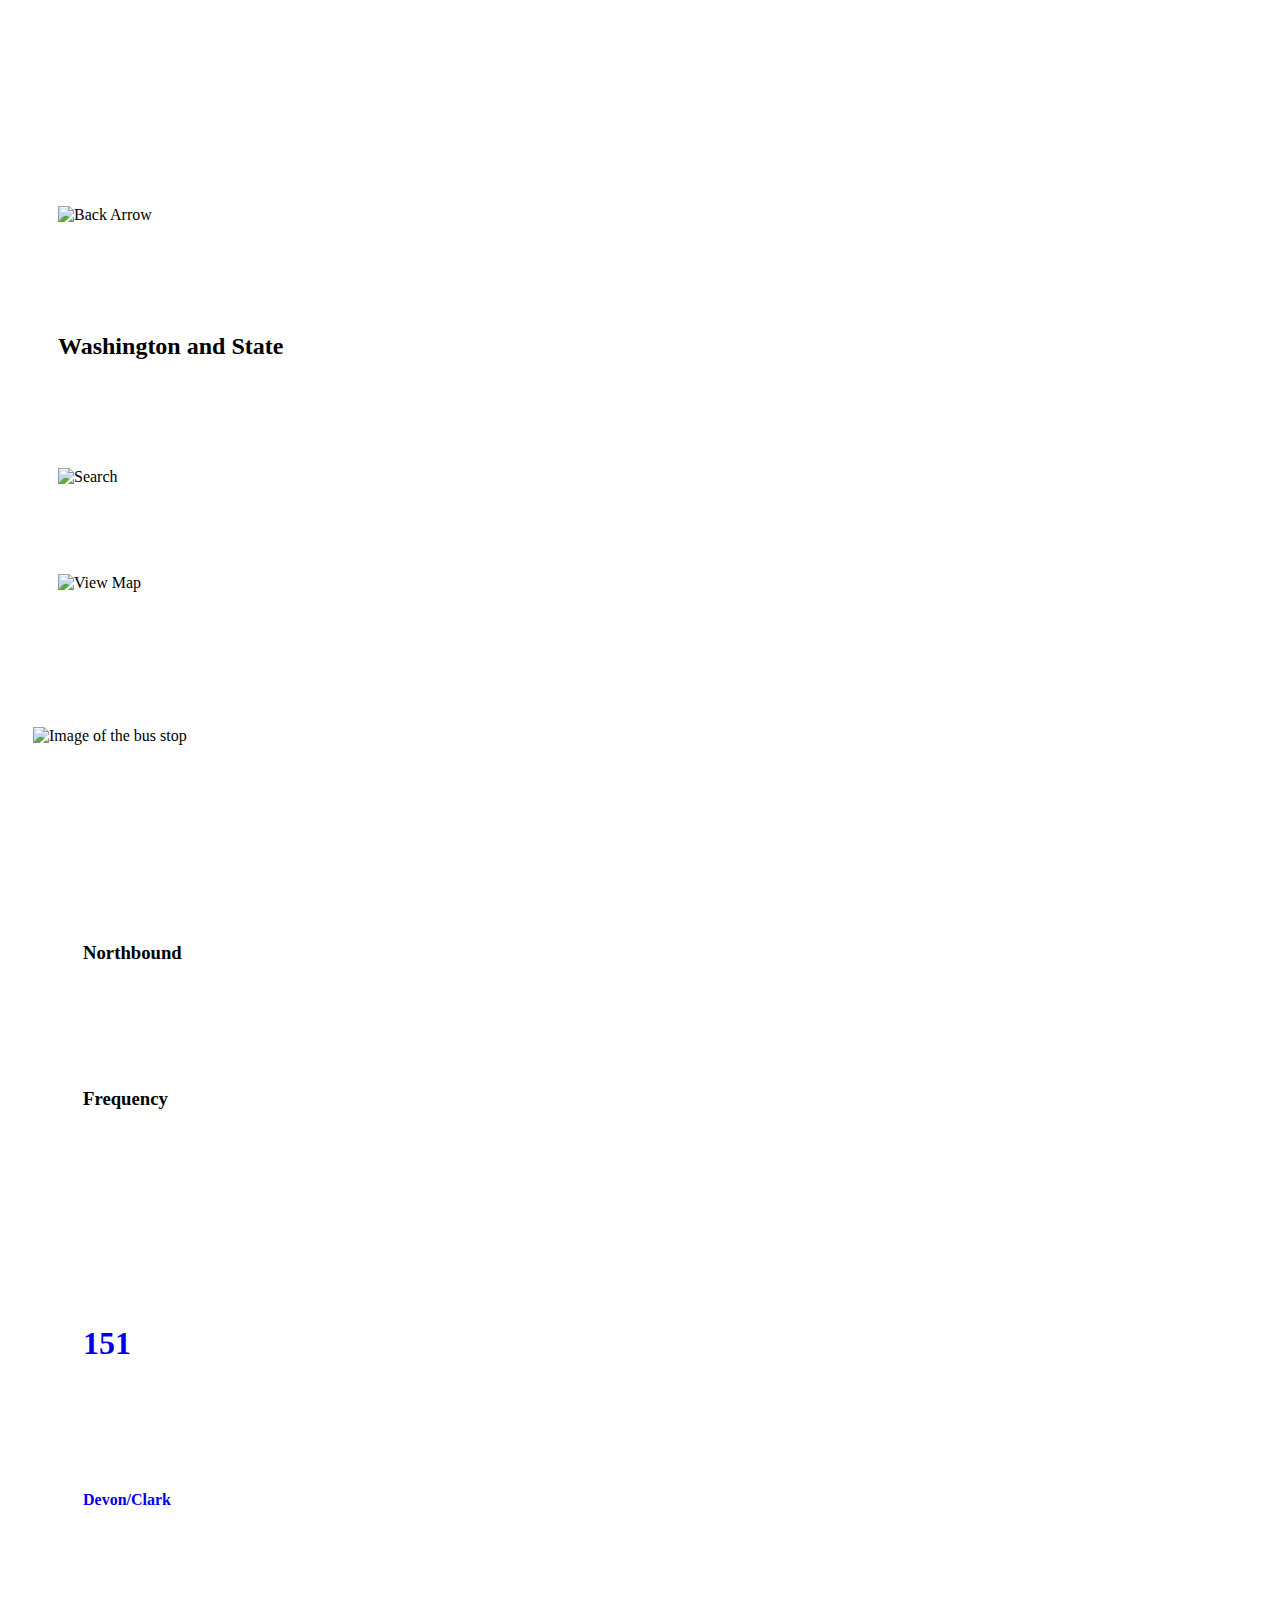
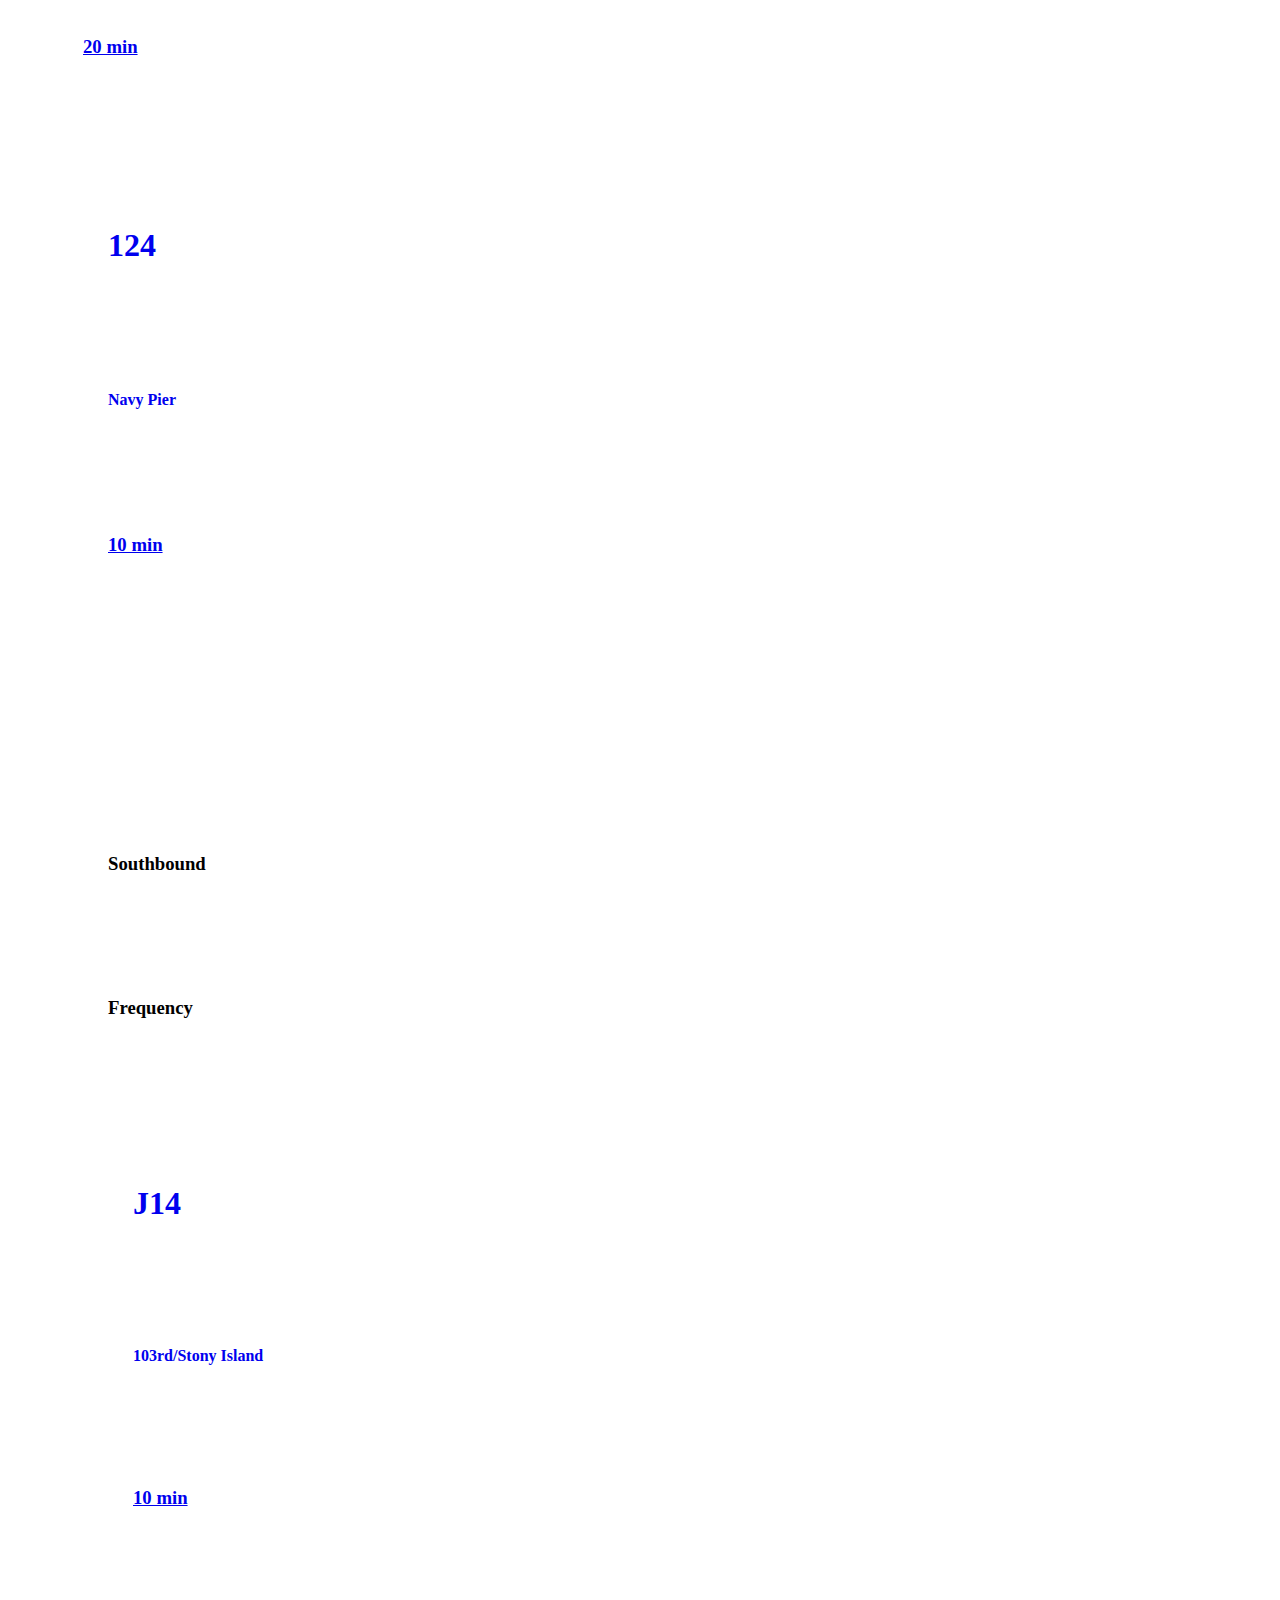
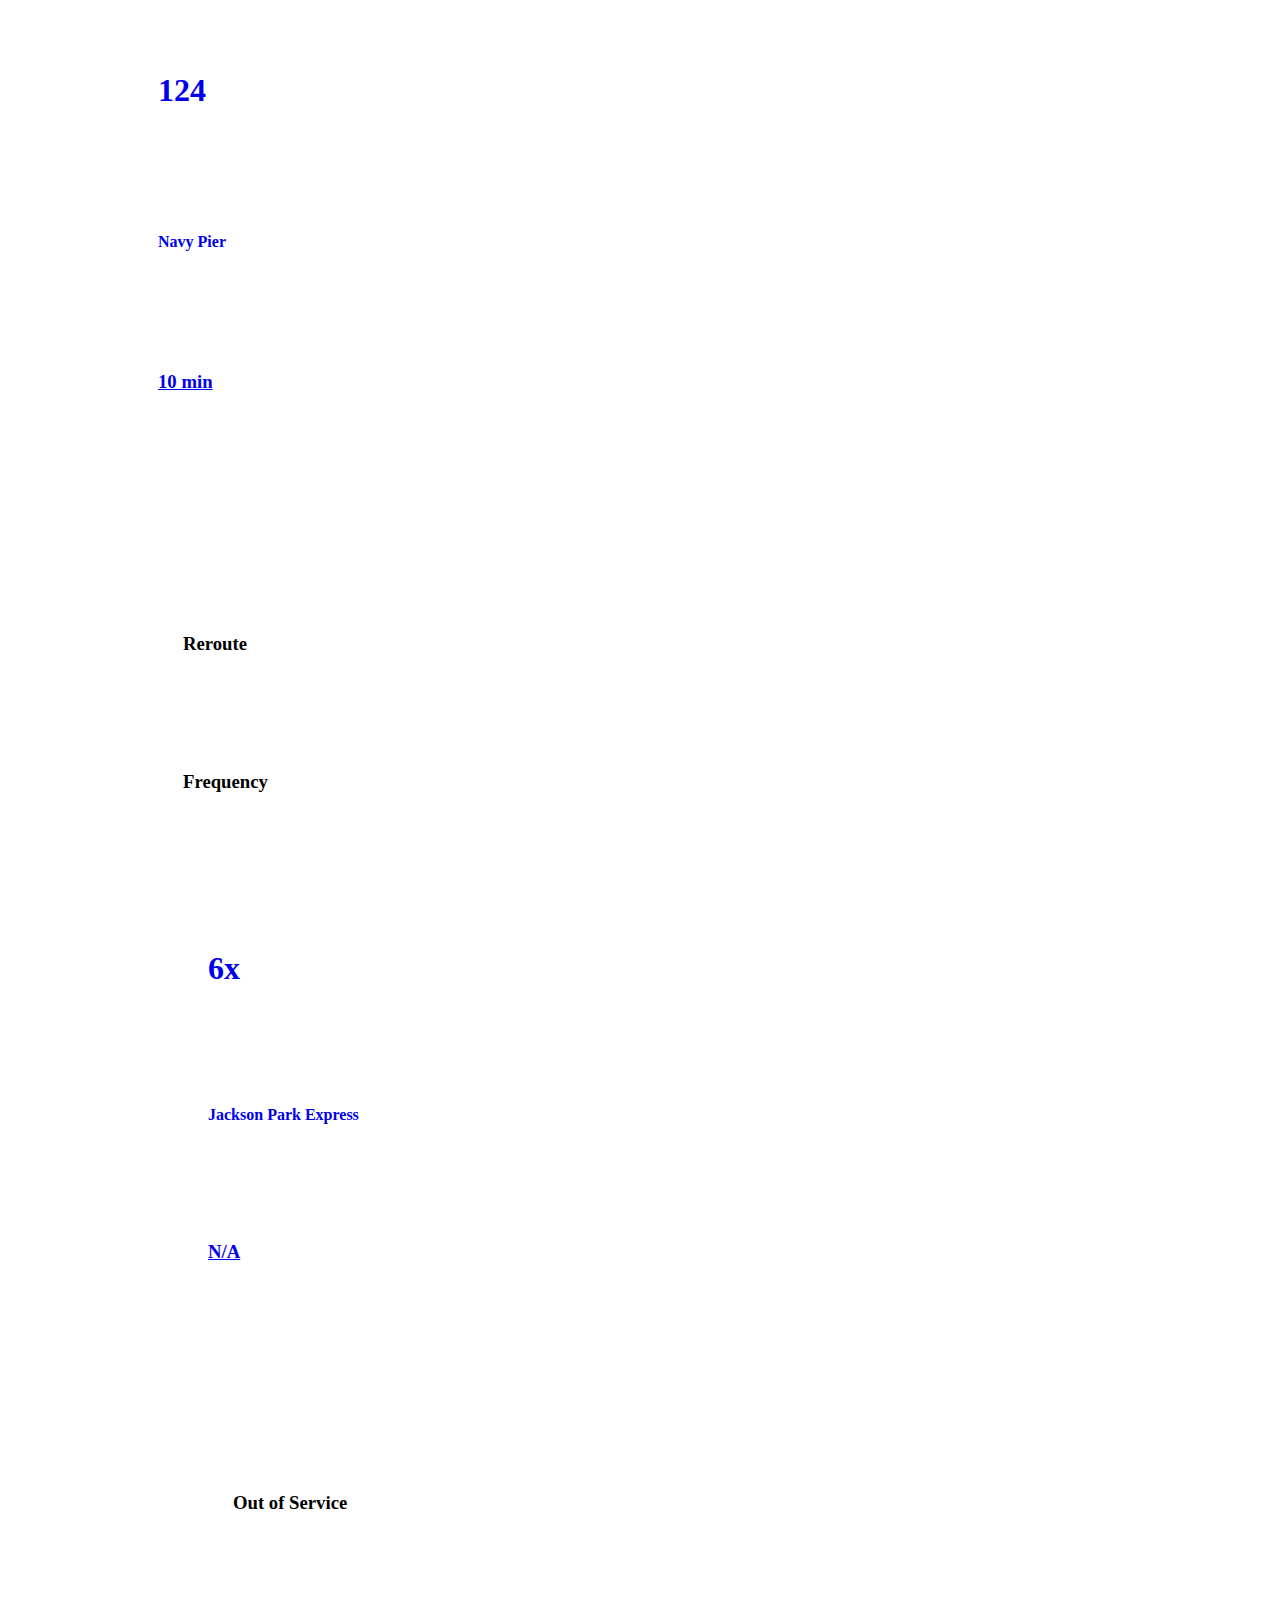
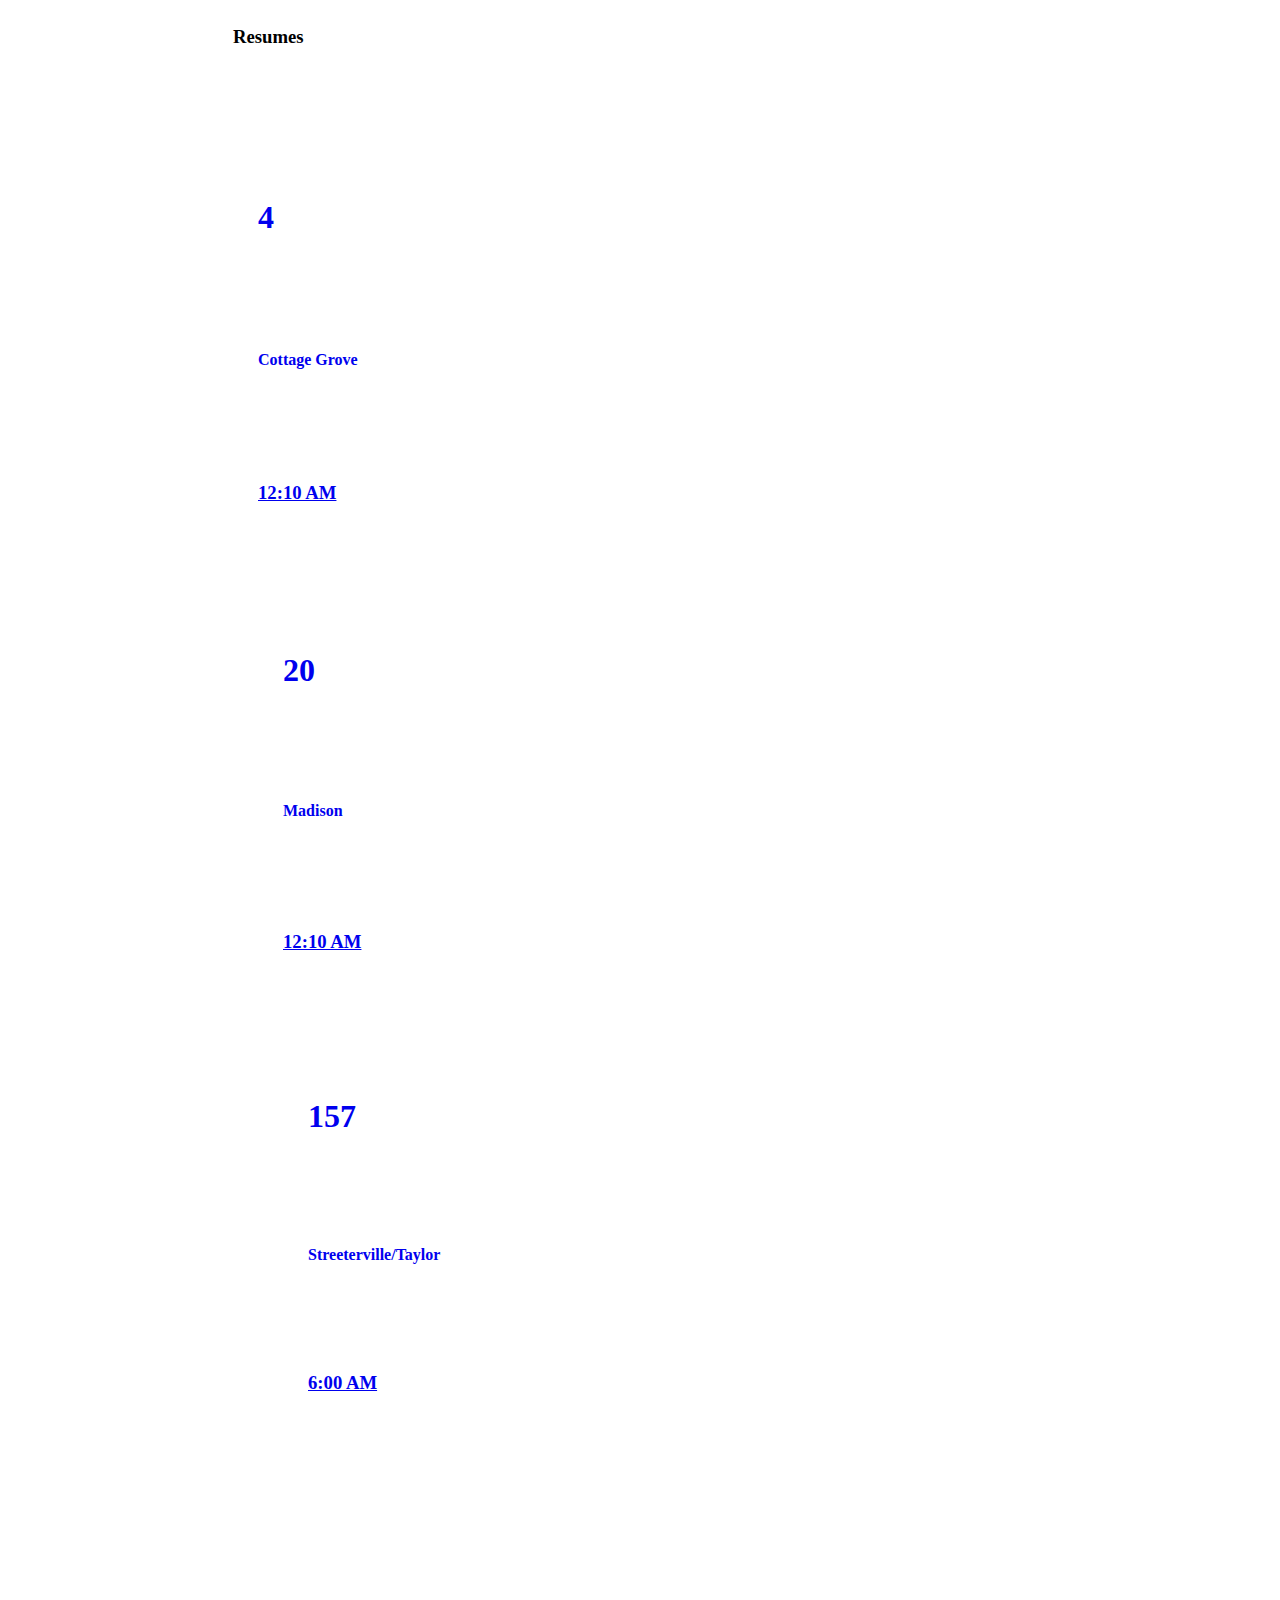
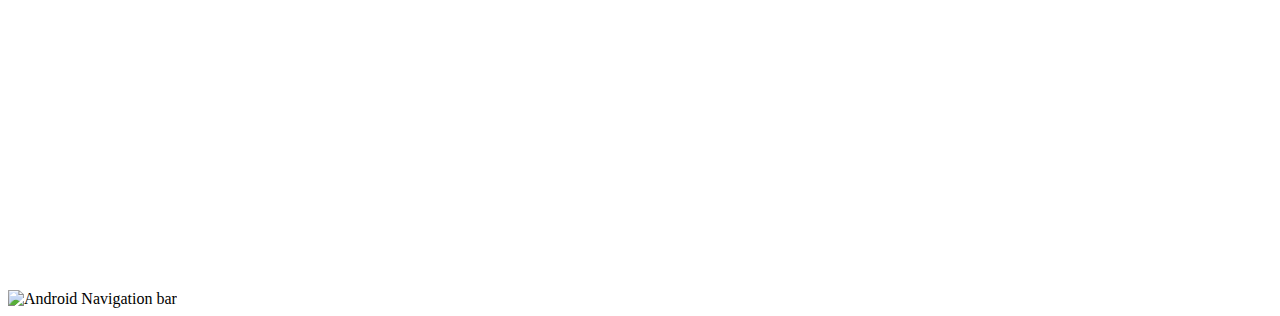
==== listview.html @ 0458f3f8 "Add the basic HTML Structure and Text" ====
<!DOCTYPE html>
<html lang="en" dir="ltr">
  <head>
    <meta charset="utf-8">
    <meta name="viewport" content="width=device-width, initial-scale=1">
    <link rel="stylesheet" type="text/css" href="css/style.css">
    <title>Washington and State</title>
  </head>
  <body>
<!-- This section should not scroll -->
    <section class="Static">
      <div class="Status Bar">
        <img src="">
      </div>
<!-- Top Navigation Bar for this stop -->
      <div class="Navigation">
        <div class="Back arrow">
          <img src="" alt="Back Arrow">
        </div>
        <div class="Stop Name">
          <h2>Washington and State</h2>
        </div>
        <div class="Search">
          <img src="" alt="Search">
        </div>
        <div class="Mapview">
          <img src="" alt="View Map">
        </div>
      </div>
      <div class="image">
        <img src="" alt="Image of the bus stop">
      </div>
    </section>

<!-- This Section will scroll -->
      <section class="Scroll List">
<!-- Northbound List -->
        <div class="Northbound">
          <div class="Header">
            <div class="Direction">
              <h3>Northbound</h3>
            </div>
            <div class="Time">
              <h3>Frequency</h3>
            </div>
          </div>
          <!-- Line 151 N -->
          <div class="Line">
            <a href="*">
            <div class="Number">
              <h1>151</h1>
            </div>
            <div class="Destination">
              <h4>Devon/Clark</h4>
            </div>
            <div class="Time">
              <h3>20 min</h3>
              </a>
          </div>
          <!-- Line 124 N -->
          <div class="Line">
            <a href="*">
            <div class="Number">
              <h1>124</h1>
            </div>
            <div class="Destination">
              <h4>Navy Pier</h4>
            </div>
            <div class="Time">
              <h3>10 min</h3>
              </a>
            </div>
          </div>
        </div>
<!-- Southbound List -->
        <div class="Southbound">
          <div class="Header">
            <div class="Direction">
              <h3>Southbound</h3>
            </div>
            <div class="Time">
              <h3>Frequency</h3>
            </div>
          <!-- Line J14 S -->
          <div class="Line">
            <a href="*">
            <div class="Number">
              <h1>J14</h1>
            </div>
            <div class="Destination">
              <h4>103rd/Stony Island</h4>
            </div>
            <div class="Time">
              <h3>10 min</h3>
              </a>
          </div>
          <!-- Line 124 S -->
          <div class="Line">
            <a href="*">
            <div class="Number">
              <h1>124</h1>
            </div>
            <div class="Destination">
              <h4>Navy Pier</h4>
            </div>
            <div class="Time">
              <h3>10 min</h3>
              </a>
          </div>
        </div>
<!-- Reroute List -->
        <div class="Reroute">
          <div class="Header">
            <div class="Direction">
              <h3>Reroute</h3>
            </div>
            <div class="Time">
              <h3>Frequency</h3>
            </div>
          <!-- Line 6x -->
          <div class="Line">
            <a href="*">
            <div class="Number">
              <h1>6x</h1>
            </div>
            <div class="Destination">
              <h4>Jackson Park Express</h4>
            </div>
            <div class="Time">
              <h3>N/A</h3>
              </a>
          </div>
        </div>
<!-- Out of service List -->
        <div class="Out of Service">
          <div class="Header">
            <div class="Direction">
              <h3>Out of Service</h3>
            </div>
            <div class="Time">
              <h3>Resumes</h3>
            </div>
          <!-- Line 4 -->
          <div class="Line">
            <a href="*">
            <div class="Number">
              <h1>4</h1>
            </div>
            <div class="Destination">
              <h4>Cottage Grove</h4>
            </div>
            <div class="Time">
              <h3>12:10 AM</h3>
              </a>
          </div>
          <!-- Line 20 -->
          <div class="Line">
            <a href="*">
            <div class="Number">
              <h1>20</h1>
            </div>
            <div class="Destination">
              <h4>Madison</h4>
            </div>
            <div class="Time">
              <h3>12:10 AM</h3>
              </a>
          </div>
          <!-- Line 157 -->
          <div class="Line">
            <a href="*">
            <div class="Number">
              <h1>157</h1>
            </div>
            <div class="Destination">
              <h4>Streeterville/Taylor</h4>
            </div>
            <div class="Time">
              <h3>6:00 AM</h3>
              </a>
          </div>
        </div>
      </section>
<!-- Image of android navbar for prototype only.
Should be stuck on the bottom of the screen and not scroll -->
      <section class="Android NavBar">
        <img src="" alt="Android Navigation bar">
      </section>
  </body>
</html>
---- css/style.css ----
*, *:before, *:after {
  box-sizing: border-box;
}
body {

}
div {
  background-color: #FFFFFF;
  float: left;
  margin: 2% 0;
  width: 100%;
  padding: 20px 25px;
}
.image {
  background-image: url("../images/busstop.jpg");
}
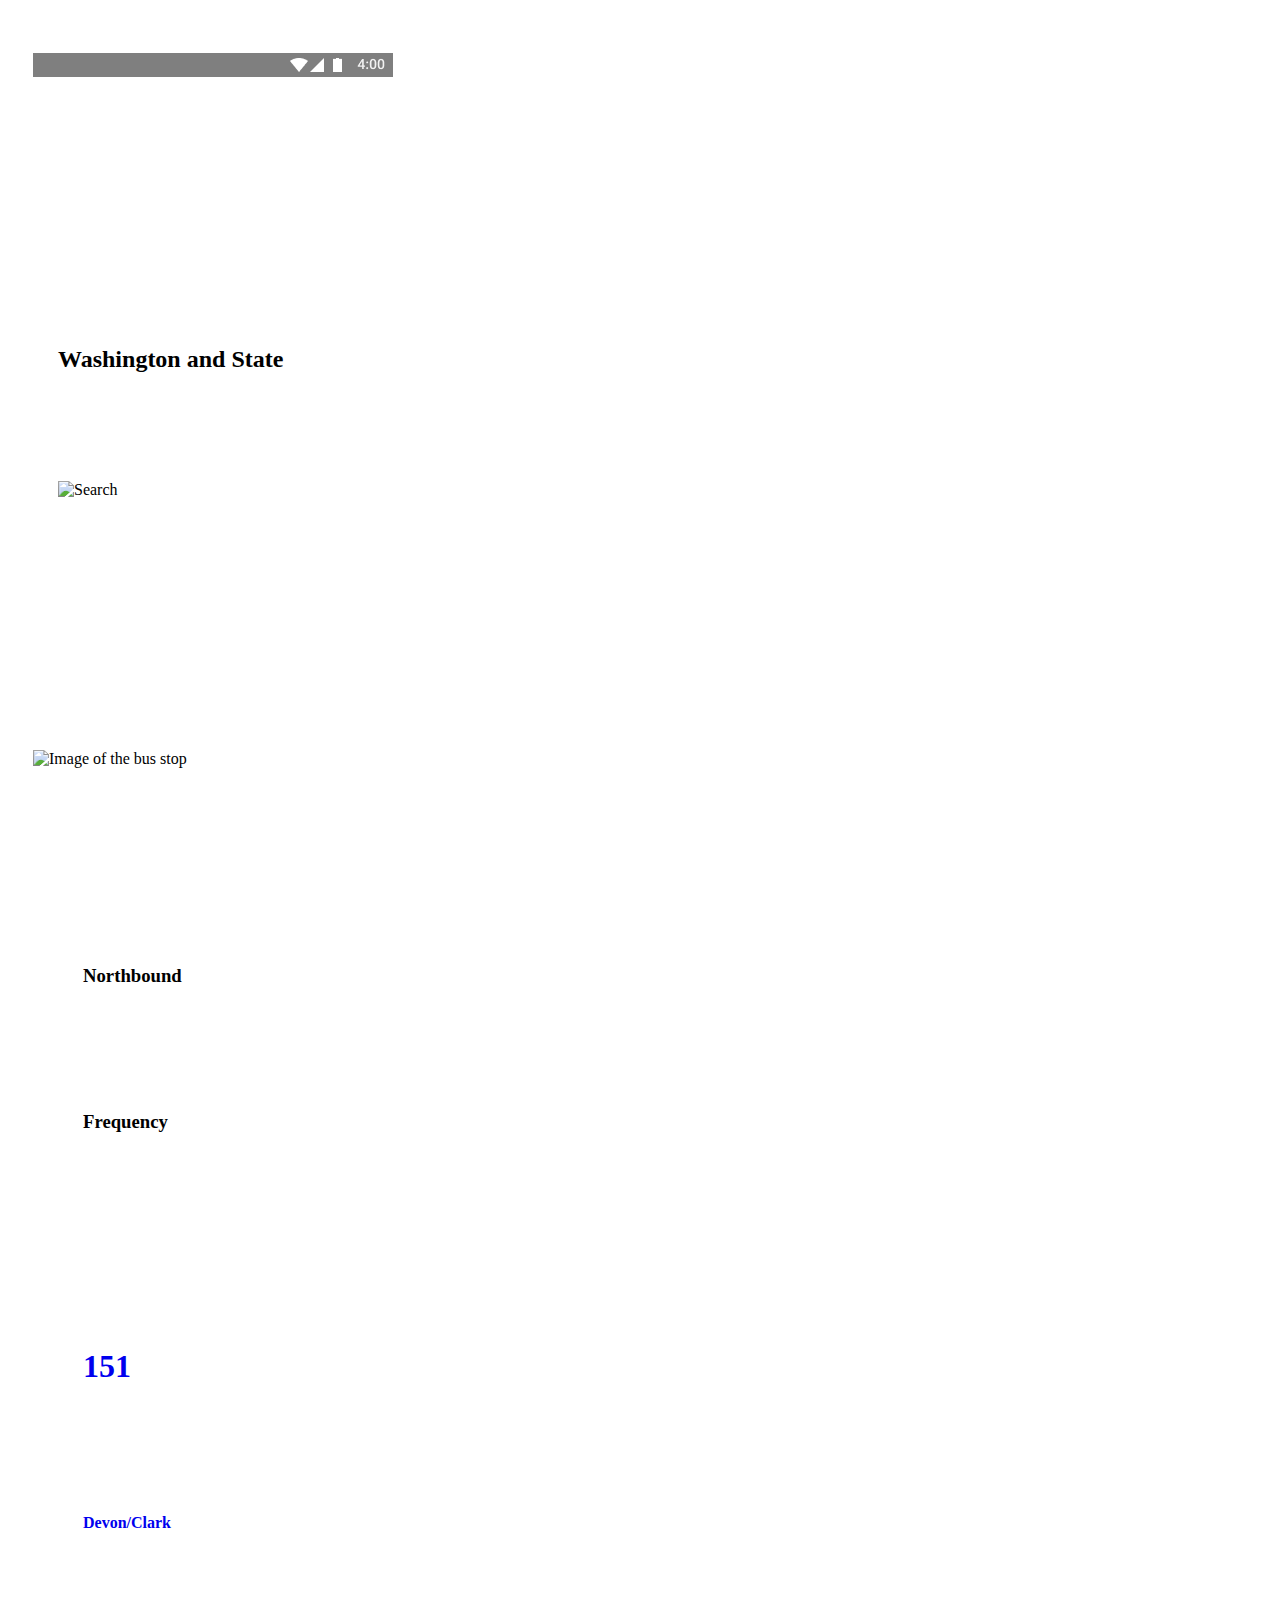
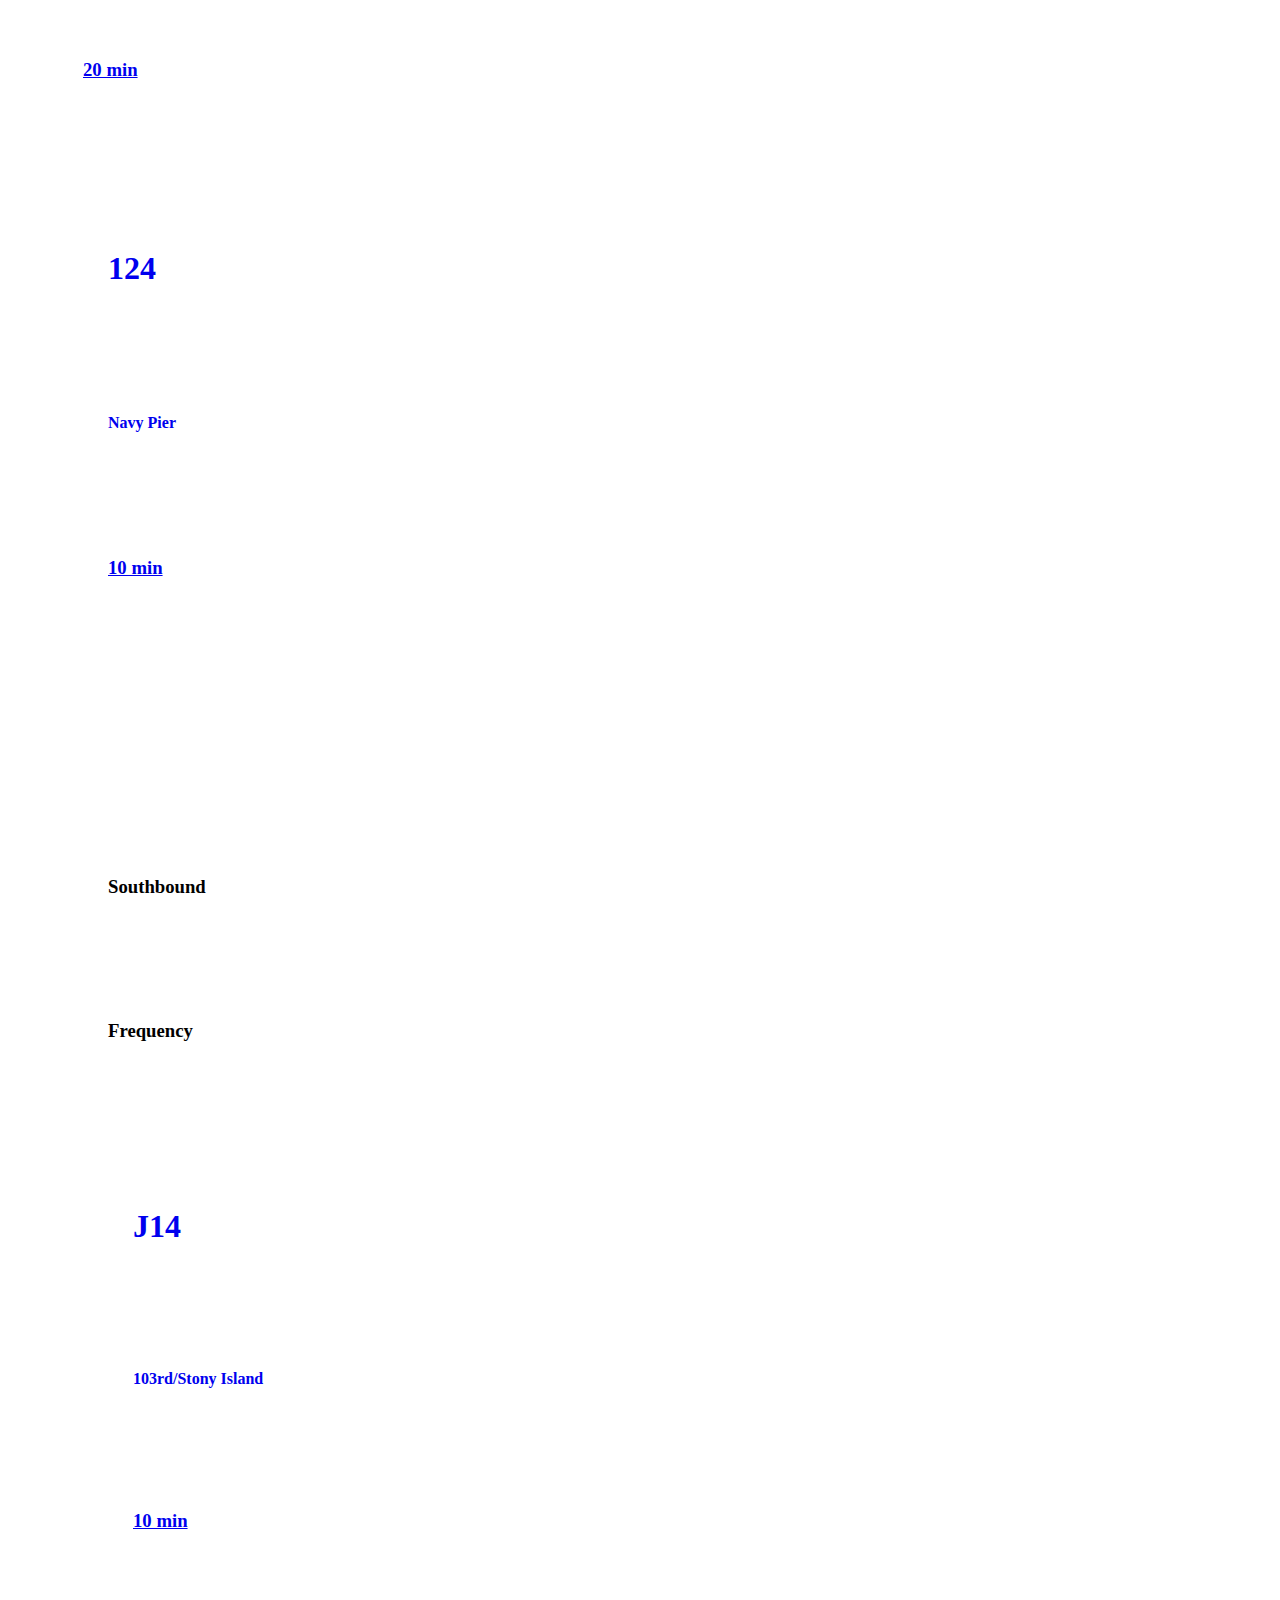
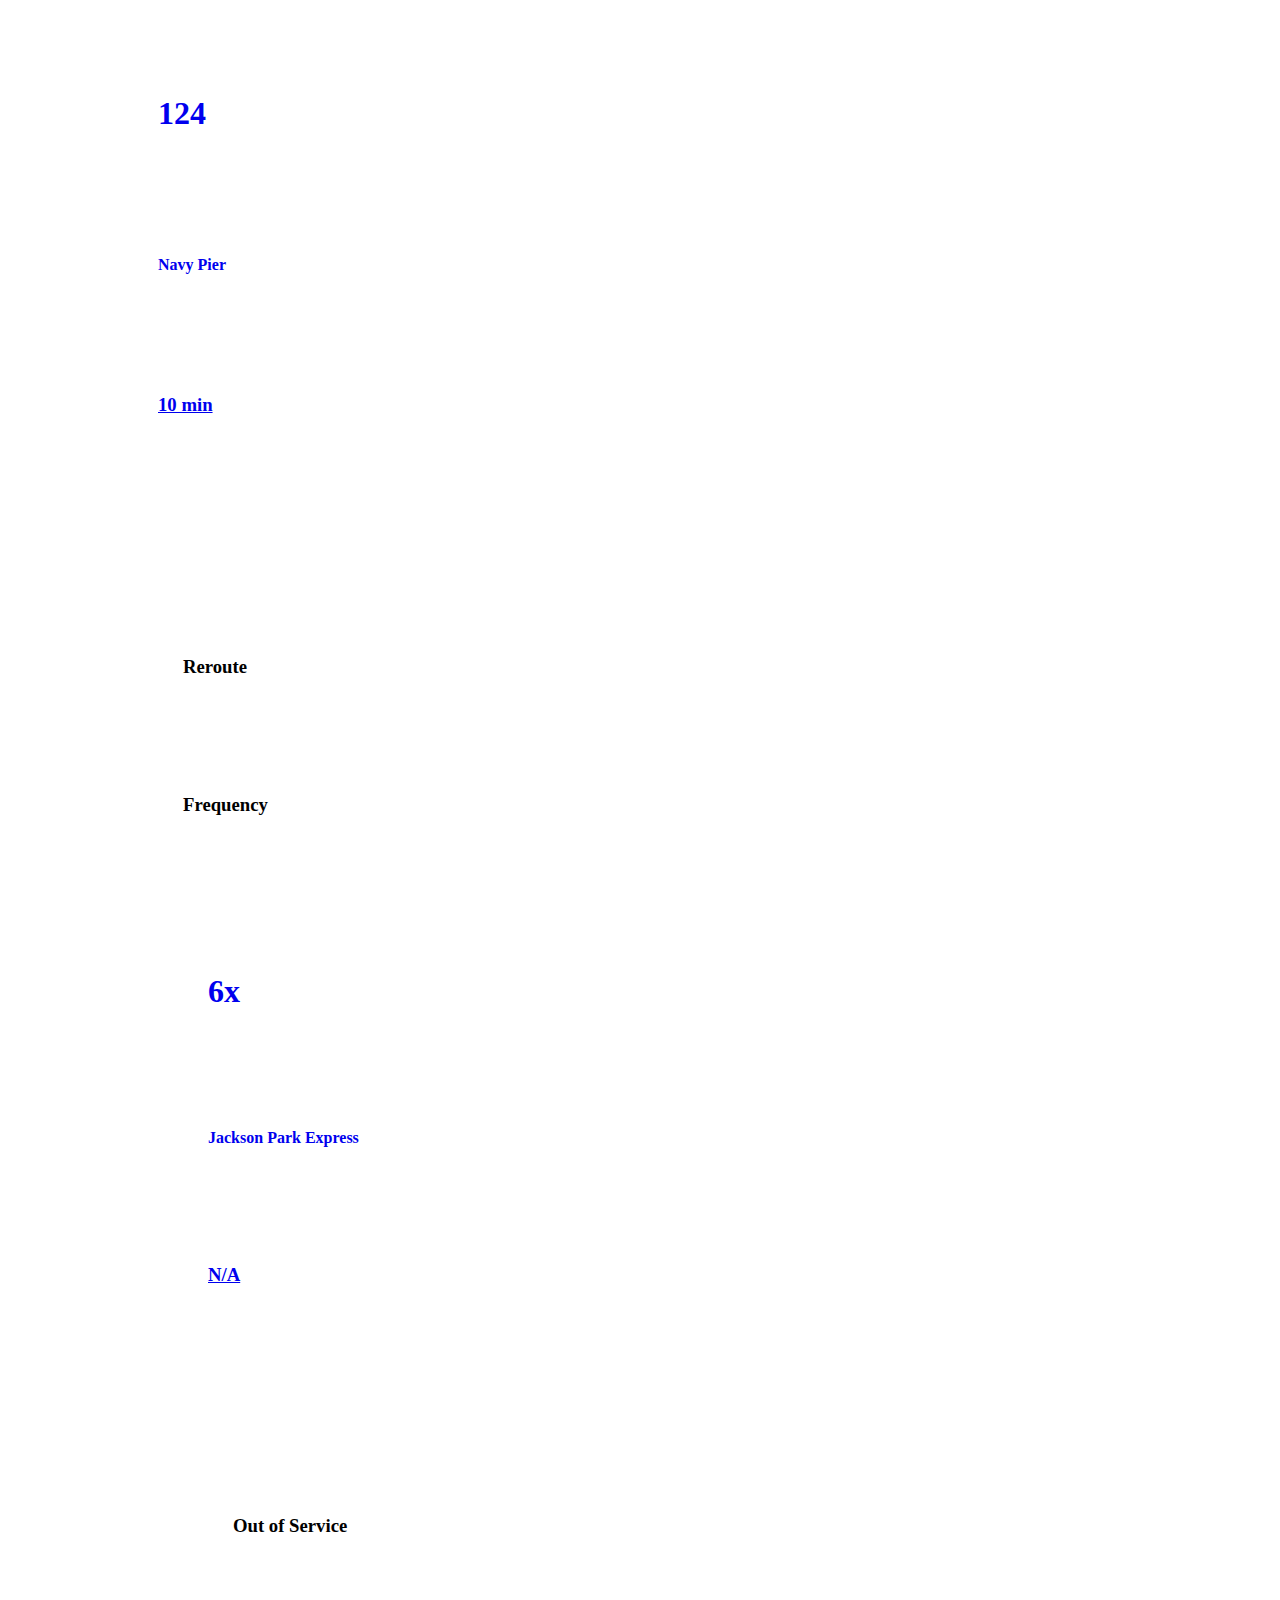
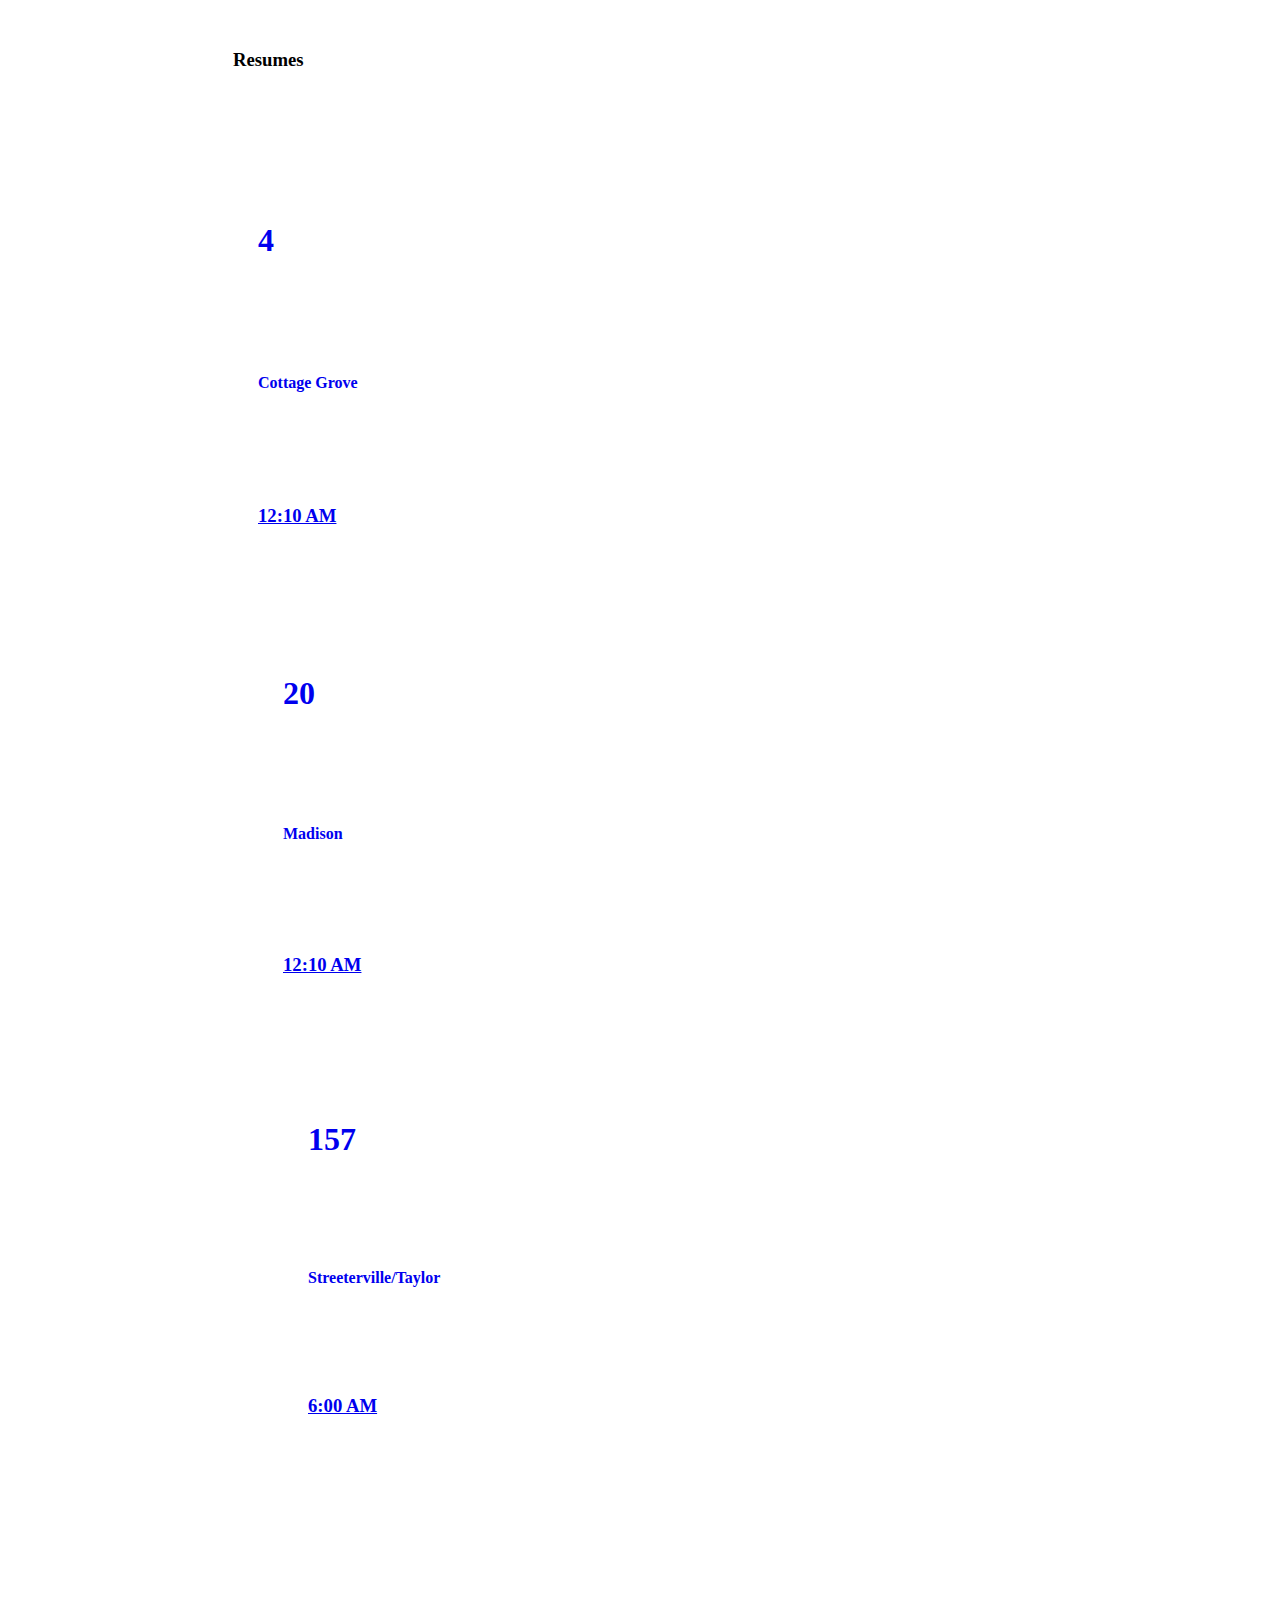
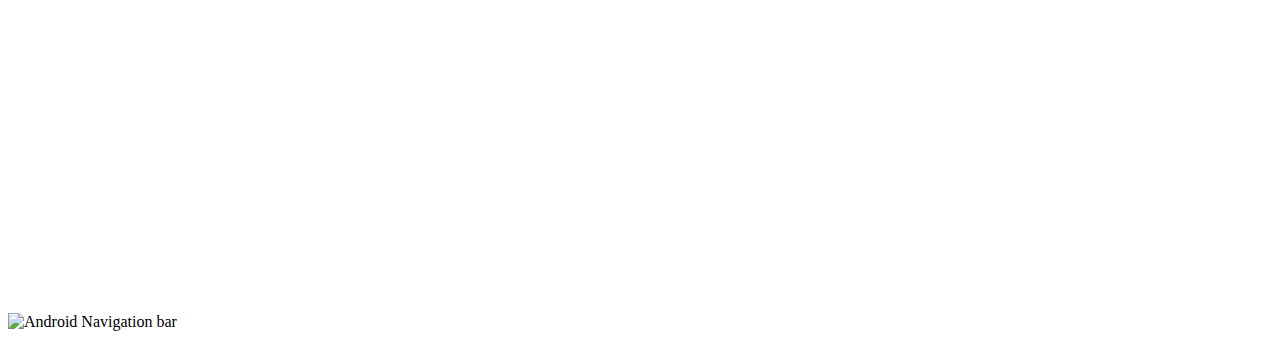
==== commit 941215a8: "Add images to HTML" ====
--- a/listview.html
+++ b/listview.html
@@ -10,30 +10,30 @@
 <!-- This section should not scroll -->
     <section class="Static">
       <div class="Status Bar">
-        <img src="">
+        <img src="../images/Status bar.png" alt="Android Status Bar">
       </div>
 <!-- Top Navigation Bar for this stop -->
       <div class="Navigation">
         <div class="Back arrow">
-          <img src="" alt="Back Arrow">
+          <img src="../images/backarrow.png" alt="Back Arrow">
         </div>
         <div class="Stop Name">
           <h2>Washington and State</h2>
         </div>
         <div class="Search">
-          <img src="" alt="Search">
+          <img src="../images/search.png" alt="Search">
         </div>
         <div class="Mapview">
-          <img src="" alt="View Map">
+          <img src="../images/mapicon.png" alt="View Map">
         </div>
       </div>
       <div class="image">
-        <img src="" alt="Image of the bus stop">
+        <img src="../images/stop image.png" alt="Image of the bus stop">
       </div>
     </section>
 
 <!-- This Section will scroll -->
-      <section class="Scroll List">
+    <section class="Scroll List">
 <!-- Northbound List -->
         <div class="Northbound">
           <div class="Header">
@@ -180,11 +180,11 @@
               </a>
           </div>
         </div>
-      </section>
+    </section>
 <!-- Image of android navbar for prototype only.
 Should be stuck on the bottom of the screen and not scroll -->
-      <section class="Android NavBar">
-        <img src="" alt="Android Navigation bar">
-      </section>
+    <section class="Android NavBar">
+        <img src="../images/navbar.png" alt="Android Navigation bar">
+    </section>
   </body>
 </html>
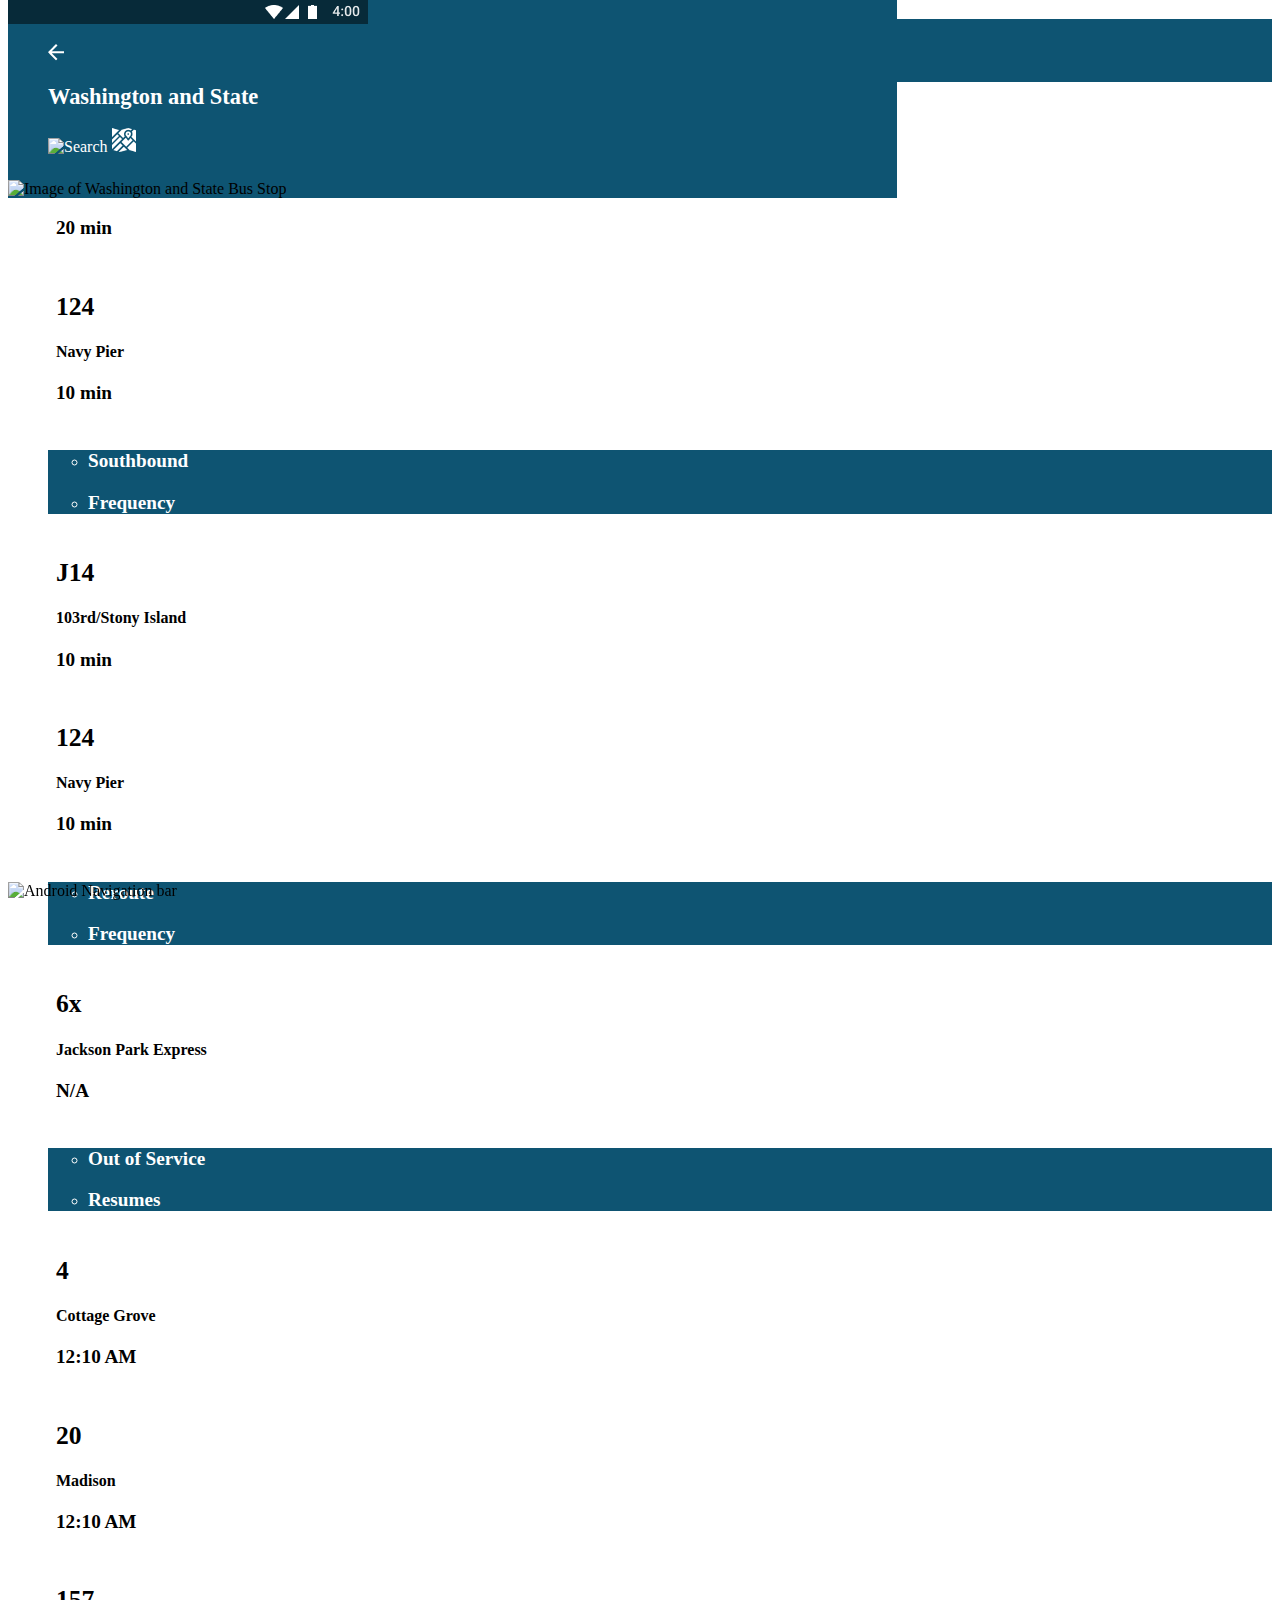
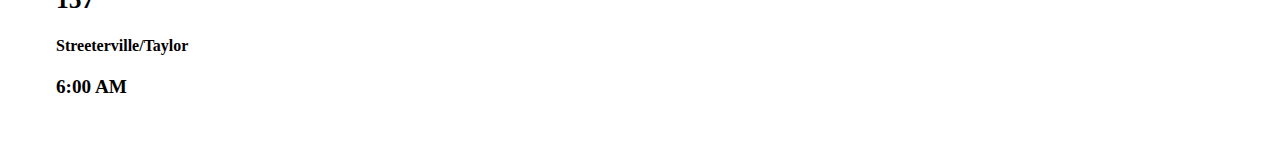
==== commit 42928672: "Clock out- cleaned up html" ====
--- a/listview.html
+++ b/listview.html
@@ -3,6 +3,7 @@
   <head>
     <meta charset="utf-8">
     <meta name="viewport" content="width=device-width, initial-scale=1">
+    <link rel="stylesheet" type="text/css" href="css/reset.css">
     <link rel="stylesheet" type="text/css" href="css/style.css">
     <title>Washington and State</title>
   </head>
@@ -13,178 +14,198 @@
         <img src="../images/Status bar.png" alt="Android Status Bar">
       </div>
 <!-- Top Navigation Bar for this stop -->
-      <div class="Navigation">
-        <div class="Back arrow">
-          <img src="../images/backarrow.png" alt="Back Arrow">
-        </div>
-        <div class="Stop Name">
+      <div class="top-bar">
+        <ul class="Navigation">
+        <li class="Back arrow">
+          <img class="icon" src="../images/backarrow.png" alt="Back Arrow">
+        </li>
+        <li class="Stop Name">
           <h2>Washington and State</h2>
-        </div>
-        <div class="Search">
-          <img src="../images/search.png" alt="Search">
-        </div>
-        <div class="Mapview">
-          <img src="../images/mapicon.png" alt="View Map">
-        </div>
+        </li>
+        <li class="Search">
+          <img class="icon" src="../images/search.png" alt="Search">
+        </li>
+        <li class="Mapview">
+          <img class="icon" src="../images/mapicon.png" alt="View Map">
+        </li>
+      </ul>
       </div>
       <div class="image">
-        <img src="../images/stop image.png" alt="Image of the bus stop">
+        <img src="../images/stop image.png" alt="Image of Washington and State Bus Stop">
       </div>
     </section>
 
 <!-- This Section will scroll -->
-    <section class="Scroll List">
+    <sectison class="Scroll-List">
 <!-- Northbound List -->
-        <div class="Northbound">
-          <div class="Header">
-            <div class="Direction">
+        <ul class="Northbound">
+
+
+          <ul class="Header">
+            <li class="Direction">
               <h3>Northbound</h3>
-            </div>
-            <div class="Time">
+            </li>
+            <li class="Time">
               <h3>Frequency</h3>
-            </div>
-          </div>
+            </li>
+          </ul>
+
           <!-- Line 151 N -->
-          <div class="Line">
-            <a href="*">
-            <div class="Number">
-              <h1>151</h1>
-            </div>
-            <div class="Destination">
-              <h4>Devon/Clark</h4>
-            </div>
-            <div class="Time">
-              <h3>20 min</h3>
-              </a>
-          </div>
+          <a href="#" aria-label="Line 151 Northbound View">
+            <ul class="Line">
+              <li class="Number">
+                <h1>151</h1>
+              </li>
+              <li class="Destination">
+                <h4>Devon/Clark</h4>
+              </li>
+              <li class="Time">
+                <h3>20 min</h3>
+              </li>
+            </ul>
+          </a>
           <!-- Line 124 N -->
-          <div class="Line">
-            <a href="*">
-            <div class="Number">
-              <h1>124</h1>
-            </div>
-            <div class="Destination">
-              <h4>Navy Pier</h4>
-            </div>
-            <div class="Time">
-              <h3>10 min</h3>
-              </a>
-            </div>
-          </div>
-        </div>
+          <a href="#" aria-label="Line 124 Northbound View">
+            <ul class="Line">
+              <li class="Number">
+                <h1>124</h1>
+              </li>
+              <li class="Destination">
+                <h4>Navy Pier</h4>
+              </li>
+              <li class="Time">
+                <h3>10 min</h3>
+              </li>
+            </ul>
+          </a>
+        </ul>
 <!-- Southbound List -->
-        <div class="Southbound">
-          <div class="Header">
-            <div class="Direction">
+        <ul class="Southbound">
+          <ul class="Header">
+            <li class="Direction">
               <h3>Southbound</h3>
-            </div>
-            <div class="Time">
+            </li>
+            <li class="Time">
               <h3>Frequency</h3>
-            </div>
+            </li>
+          </ul>
           <!-- Line J14 S -->
-          <div class="Line">
-            <a href="*">
-            <div class="Number">
-              <h1>J14</h1>
-            </div>
-            <div class="Destination">
-              <h4>103rd/Stony Island</h4>
-            </div>
-            <div class="Time">
-              <h3>10 min</h3>
-              </a>
-          </div>
+          <a href="#" aria-label="Line J14 Southbound View">
+            <ul class="Line">
+              <li class="Number">
+                <h1>J14</h1>
+              </li>
+              <li class="Destination">
+                <h4>103rd/Stony Island</h4>
+              </li>
+              <li class="Time">
+                <h3>10 min</h3>
+              </li>
+            </ul>
+          </a>
           <!-- Line 124 S -->
-          <div class="Line">
-            <a href="*">
-            <div class="Number">
-              <h1>124</h1>
-            </div>
-            <div class="Destination">
-              <h4>Navy Pier</h4>
-            </div>
-            <div class="Time">
-              <h3>10 min</h3>
-              </a>
-          </div>
-        </div>
+            <a href="#" aria-label="Line 124 Southbound View">
+              <ul class="Line">
+
+              <li class="Number">
+                <h1>124</h1>
+              </li>
+              <li class="Destination">
+                <h4>Navy Pier</h4>
+              </li>
+              <li class="Time">
+                <h3>10 min</h3>
+              </li>
+            </ul>
+          </a>
+        </ul>
 <!-- Reroute List -->
-        <div class="Reroute">
-          <div class="Header">
-            <div class="Direction">
+        <ul class="Reroute">
+          <ul class="Header">
+            <li class="Direction">
               <h3>Reroute</h3>
-            </div>
-            <div class="Time">
+            </li>
+            <li class="Time">
               <h3>Frequency</h3>
-            </div>
+            </li>
+          </ul>
           <!-- Line 6x -->
-          <div class="Line">
-            <a href="*">
-            <div class="Number">
-              <h1>6x</h1>
-            </div>
-            <div class="Destination">
-              <h4>Jackson Park Express</h4>
-            </div>
-            <div class="Time">
-              <h3>N/A</h3>
-              </a>
-          </div>
-        </div>
+          <a href="#" aria-label="Line 6x View">
+            <ul class="Line">
+              <li class="Number">
+                <h1>6x</h1>
+              </li>
+              <li class="Destination">
+                <h4>Jackson Park Express</h4>
+              </li>
+              <li class="Time">
+                <h3>N/A</h3>
+              </li>
+            </ul>
+          </a>
+        </ul>
 <!-- Out of service List -->
-        <div class="Out of Service">
-          <div class="Header">
-            <div class="Direction">
+        <ul class="Out of Service">
+          <ul class="Header">
+            <li class="Direction">
               <h3>Out of Service</h3>
-            </div>
-            <div class="Time">
+            </li>
+            <li class="Time">
               <h3>Resumes</h3>
-            </div>
+            </li>
+          </ul>
           <!-- Line 4 -->
-          <div class="Line">
-            <a href="*">
-            <div class="Number">
-              <h1>4</h1>
-            </div>
-            <div class="Destination">
-              <h4>Cottage Grove</h4>
-            </div>
-            <div class="Time">
-              <h3>12:10 AM</h3>
-              </a>
-          </div>
+          <a href="#" aria-label="Line 4 View">
+            <ul class="Line">
+              <li class="Number">
+                <h1>4</h1>
+              </li>
+              <li class="Destination">
+                <h4>Cottage Grove</h4>
+              </li>
+              <li class="Time">
+                <h3>12:10 AM</h3>
+              </li>
+            </ul>
+          </a>
+
           <!-- Line 20 -->
-          <div class="Line">
-            <a href="*">
-            <div class="Number">
-              <h1>20</h1>
-            </div>
-            <div class="Destination">
-              <h4>Madison</h4>
-            </div>
-            <div class="Time">
-              <h3>12:10 AM</h3>
-              </a>
-          </div>
+          <a href="#" aria-label="Line 20 View">
+            <ul class="Line">
+              <li class="Number">
+                <h1>20</h1>
+              </li>
+              <li class="Destination">
+                <h4>Madison</h4>
+              </li>
+              <li class="Time">
+                <h3>12:10 AM</h3>
+              </li>
+            </ul>
+          </a>
+
           <!-- Line 157 -->
-          <div class="Line">
-            <a href="*">
-            <div class="Number">
-              <h1>157</h1>
-            </div>
-            <div class="Destination">
-              <h4>Streeterville/Taylor</h4>
-            </div>
-            <div class="Time">
-              <h3>6:00 AM</h3>
-              </a>
-          </div>
-        </div>
+          <a href="#" aria-label="Line 157 View">
+            <ul class="Line">
+              <li class="Number">
+                <h1>157</h1>
+              </li>
+              <li class="Destination">
+                <h4>Streeterville/Taylor</h4>
+              </li>
+              <li class="Time">
+                <h3>6:00 AM</h3>
+              </li>
+            </ul>
+          </a>
+        </ul>
     </section>
 <!-- Image of android navbar for prototype only.
 Should be stuck on the bottom of the screen and not scroll -->
-    <section class="Android NavBar">
+    <section class="navbar">
+      <div class="Android-navbar">
         <img src="../images/navbar.png" alt="Android Navigation bar">
+      </div>
     </section>
   </body>
 </html>
--- a/css/style.css
+++ b/css/style.css
@@ -2,15 +2,80 @@
   box-sizing: border-box;
 }
 body {
+  font-family: Roboto Medium;
+  font-size: 16px;
+}
+a {
+  text-decoration: none;
+  color: inherit;
+}
+a :hover {background-color: #C9DEE3;}
+a :active {color: inherit;}
+
+div {
+  float: left;
+  margin: 0;
+  width: 100%;
+}
+
+h1 {
+  font-size: 1.6em;
+}
+
+h2 {
+  font-size: 1.4em;
+}
+
+h3 {
+  font-size: 1.2em;
+}
+
+h4 {
+  font-size: 1em;
+}
+.Static {
+  position: fixed;
+  top: 0;
+  background-color: #0E5472;
+}
+
+.top-bar {
+  display: table;
 
 }
-div {
-  background-color: #FFFFFF;
-  float: left;
-  margin: 2% 0;
-  width: 100%;
-  padding: 20px 25px;
+ul.Navigation {
+  padding-bottom: 8px;
 }
-.image {
-  background-image: url("../images/busstop.jpg");
+ul.Navigation li {
+  display: inline;
+
 }
+.Scroll-List {
+  margin-top: 500px;
+  margin-bottom: 60px;
+}
+.Navigation {
+  background-color: #0E5472;
+  color: #FFFFFF;
+}
+.Header {
+  background-color: #0E5472;
+  color: #FFFFFF;
+}
+.Line {
+  background-color: #FFFFFF
+  color: #37474F;
+  width: 20%;
+  display: table;
+}
+ul.Line {
+  padding: 8px;
+}
+ul.Line li {
+  display: inline;
+  width: 33%;
+}
+.Android-navbar {
+  position: fixed;
+  bottom: 0;
+}
